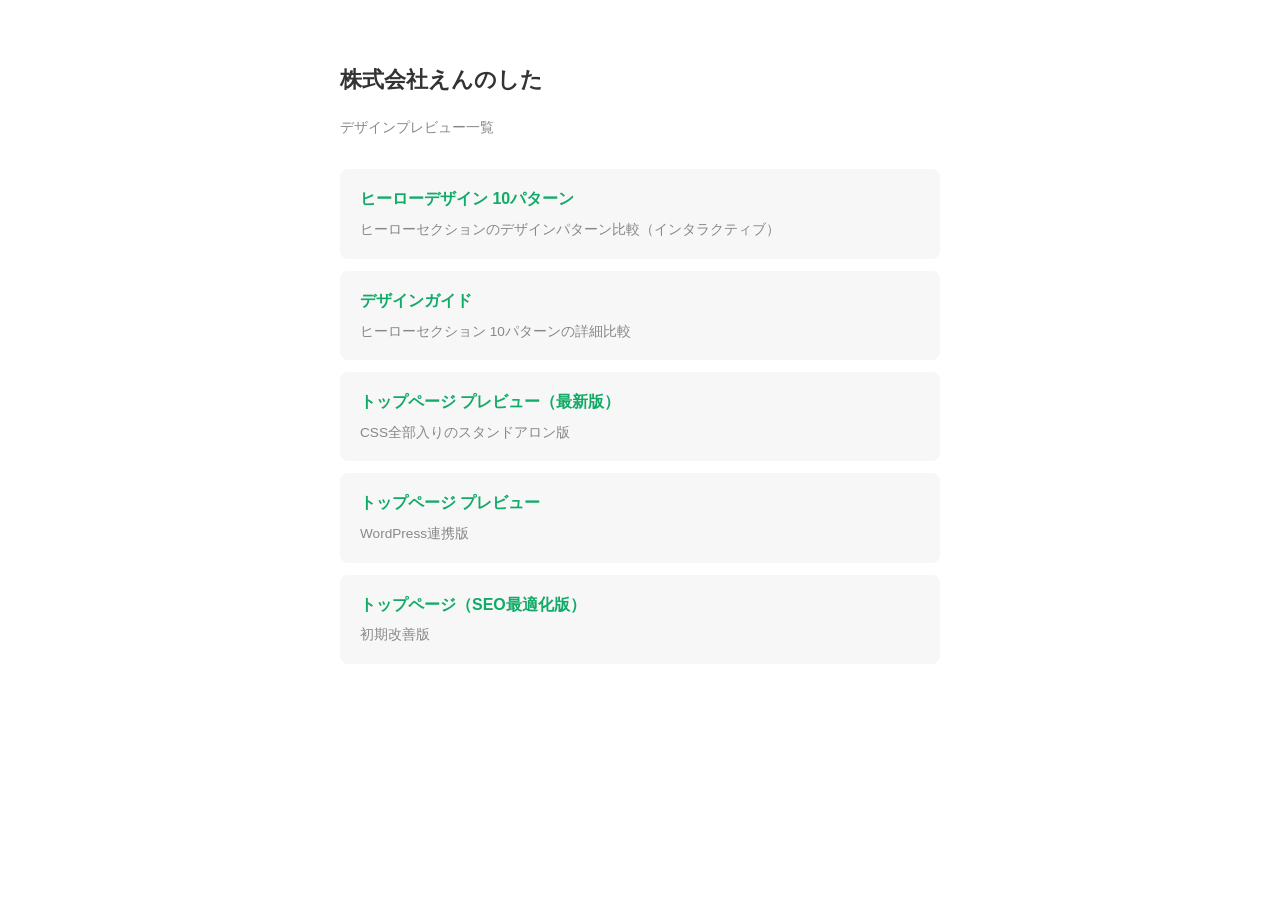
==== index.html @ b89c4c31 "Add index.html for GitHub Pages preview navigation リンク一覧ページを追加し、デザインパターンや各プレビューページに 簡単にアクセスできるようにした。" ====
<!DOCTYPE html>
<html lang="ja">
<head>
  <meta charset="UTF-8">
  <meta name="viewport" content="width=device-width, initial-scale=1.0">
  <title>株式会社えんのした - プレビュー一覧</title>
  <style>
    body {
      font-family: 'Helvetica Neue', Arial, 'Hiragino Kaku Gothic ProN', sans-serif;
      max-width: 600px;
      margin: 60px auto;
      padding: 0 20px;
      color: #333;
      line-height: 1.8;
    }
    h1 { font-size: 1.4rem; margin-bottom: 0.5em; }
    p.sub { color: #888; font-size: 0.9rem; margin-bottom: 2em; }
    a {
      display: block;
      padding: 16px 20px;
      margin-bottom: 12px;
      background: #f7f7f7;
      border-radius: 8px;
      color: #1a6;
      text-decoration: none;
      font-weight: bold;
      transition: background 0.2s;
    }
    a:hover { background: #eef8f2; }
    a span { display: block; font-weight: normal; font-size: 0.85rem; color: #888; margin-top: 4px; }
  </style>
</head>
<body>
  <h1>株式会社えんのした</h1>
  <p class="sub">デザインプレビュー一覧</p>

  <a href="hero-patterns.html">
    ヒーローデザイン 10パターン
    <span>ヒーローセクションのデザインパターン比較（インタラクティブ）</span>
  </a>

  <a href="design-guide.html">
    デザインガイド
    <span>ヒーローセクション 10パターンの詳細比較</span>
  </a>

  <a href="preview-standalone.html">
    トップページ プレビュー（最新版）
    <span>CSS全部入りのスタンドアロン版</span>
  </a>

  <a href="preview.html">
    トップページ プレビュー
    <span>WordPress連携版</span>
  </a>

  <a href="improved-index.html">
    トップページ（SEO最適化版）
    <span>初期改善版</span>
  </a>
</body>
</html>
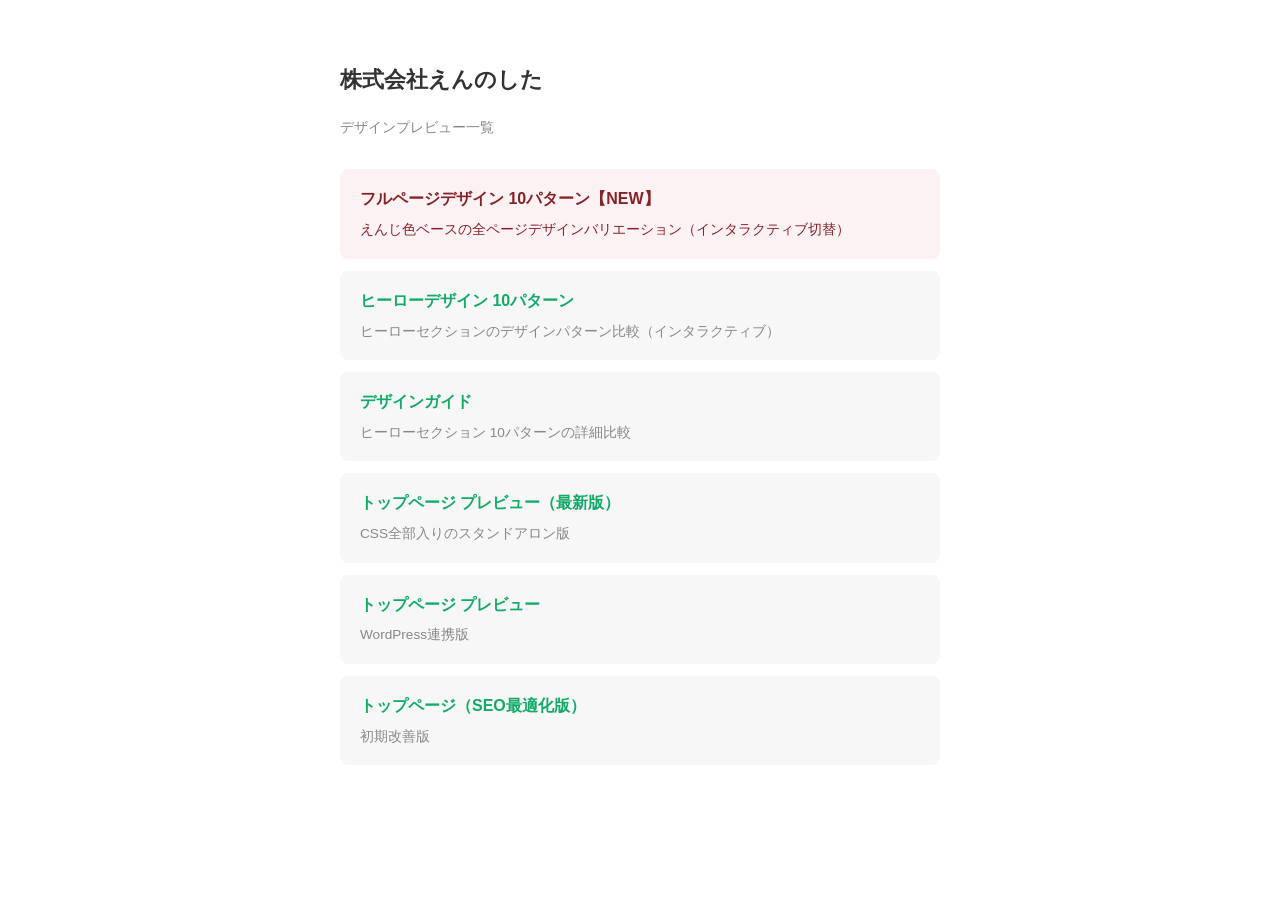
==== commit 5b510ace: "Add 10 full-page design variations based on corporate burgundy color All patterns maintain the えんじ色 " ====
--- a/index.html
+++ b/index.html
@@ -34,6 +34,11 @@
   <h1>株式会社えんのした</h1>
   <p class="sub">デザインプレビュー一覧</p>
 
+  <a href="design-variations.html" style="background:#fdf2f3; color:#852228;">
+    フルページデザイン 10パターン【NEW】
+    <span style="color:#852228;">えんじ色ベースの全ページデザインバリエーション（インタラクティブ切替）</span>
+  </a>
+
   <a href="hero-patterns.html">
     ヒーローデザイン 10パターン
     <span>ヒーローセクションのデザインパターン比較（インタラクティブ）</span>
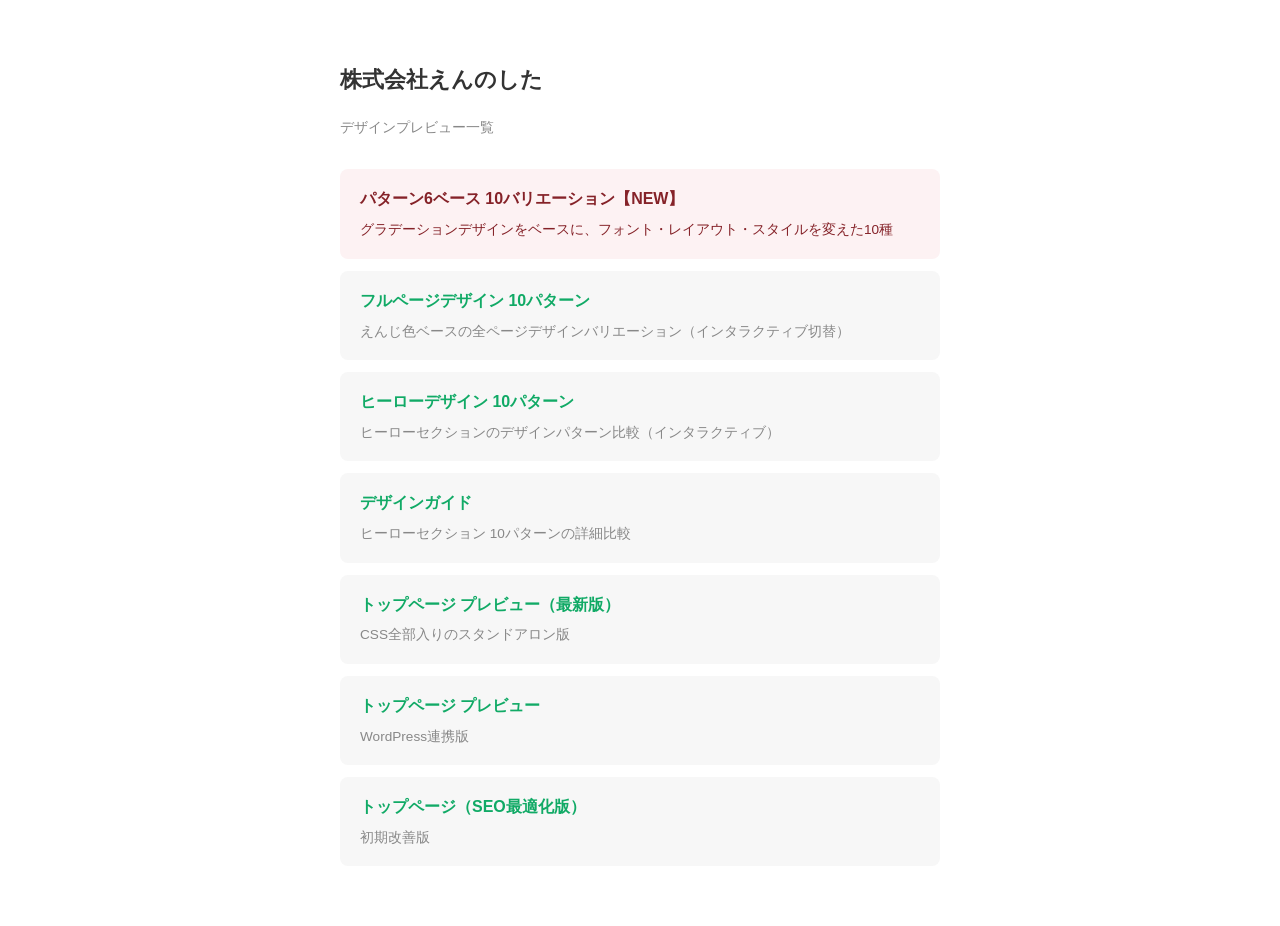
==== commit 0d7ee971: "feat: index.htmlにdesign-v2.htmlへのリンクを追加 パターン6ベースの10バリエーションページへのリンクをトップに追加。  https://claude.ai/code/s" ====
--- a/index.html
+++ b/index.html
@@ -34,9 +34,14 @@
   <h1>株式会社えんのした</h1>
   <p class="sub">デザインプレビュー一覧</p>
 
-  <a href="design-variations.html" style="background:#fdf2f3; color:#852228;">
-    フルページデザイン 10パターン【NEW】
-    <span style="color:#852228;">えんじ色ベースの全ページデザインバリエーション（インタラクティブ切替）</span>
+  <a href="design-v2.html" style="background:#fdf2f3; color:#852228;">
+    パターン6ベース 10バリエーション【NEW】
+    <span style="color:#852228;">グラデーションデザインをベースに、フォント・レイアウト・スタイルを変えた10種</span>
+  </a>
+
+  <a href="design-variations.html">
+    フルページデザイン 10パターン
+    <span>えんじ色ベースの全ページデザインバリエーション（インタラクティブ切替）</span>
   </a>
 
   <a href="hero-patterns.html">
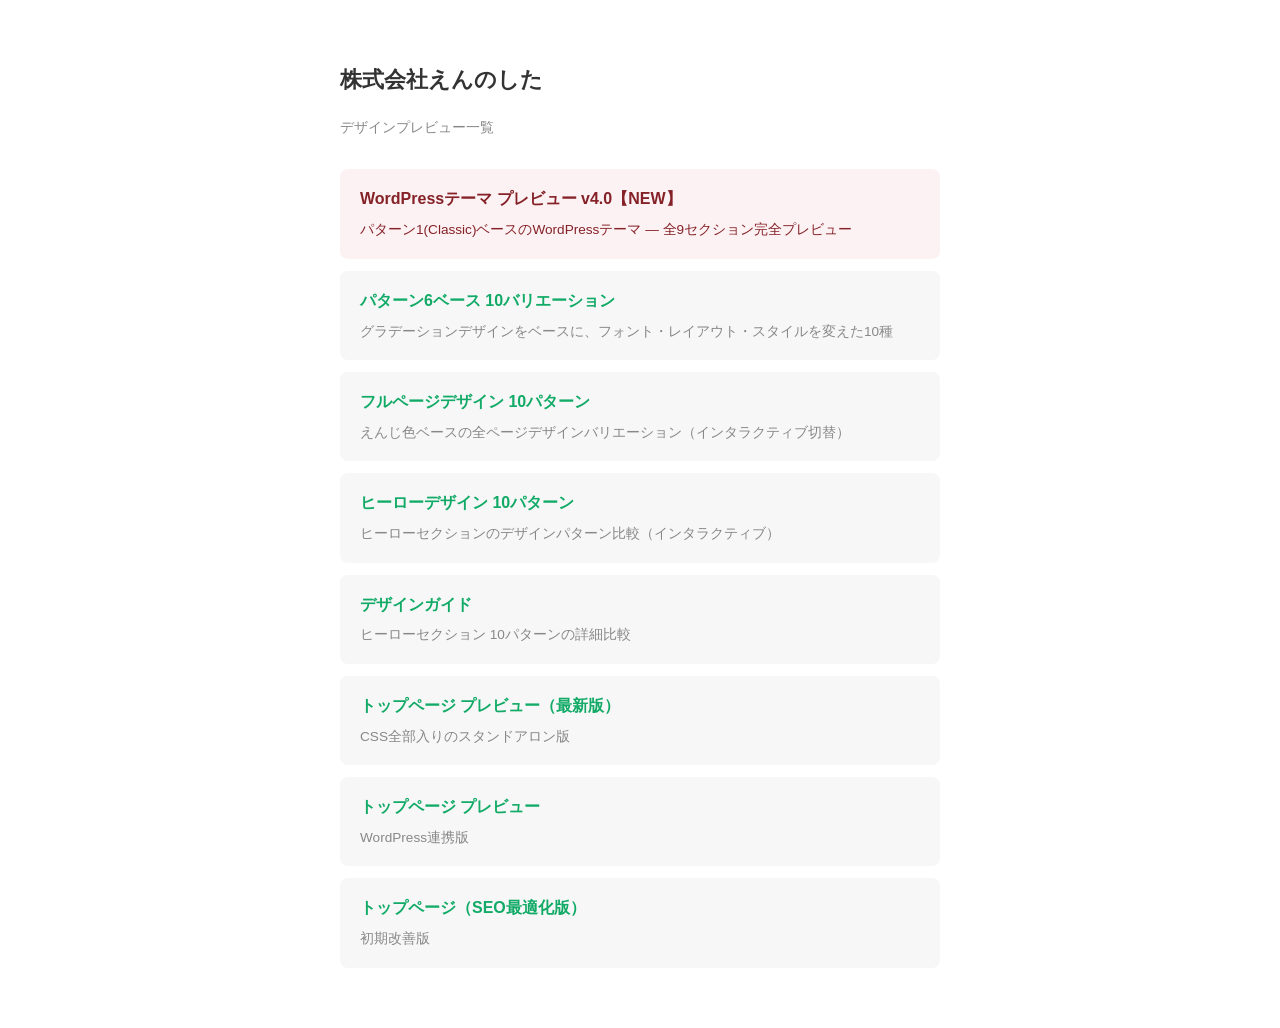
==== commit e514df58: "feat: WordPressテーマv4.0の静的HTMLプレビューを追加 パターン1(Classic)デザインのWordPressテーマを静的HTMLで完全再現。 全9セクション（ヒーロー・サービス" ====
--- a/index.html
+++ b/index.html
@@ -34,9 +34,14 @@
   <h1>株式会社えんのした</h1>
   <p class="sub">デザインプレビュー一覧</p>
 
-  <a href="design-v2.html" style="background:#fdf2f3; color:#852228;">
-    パターン6ベース 10バリエーション【NEW】
-    <span style="color:#852228;">グラデーションデザインをベースに、フォント・レイアウト・スタイルを変えた10種</span>
+  <a href="wp-preview.html" style="background:#fdf2f3; color:#852228;">
+    WordPressテーマ プレビュー v4.0【NEW】
+    <span style="color:#852228;">パターン1(Classic)ベースのWordPressテーマ — 全9セクション完全プレビュー</span>
+  </a>
+
+  <a href="design-v2.html">
+    パターン6ベース 10バリエーション
+    <span>グラデーションデザインをベースに、フォント・レイアウト・スタイルを変えた10種</span>
   </a>
 
   <a href="design-variations.html">
